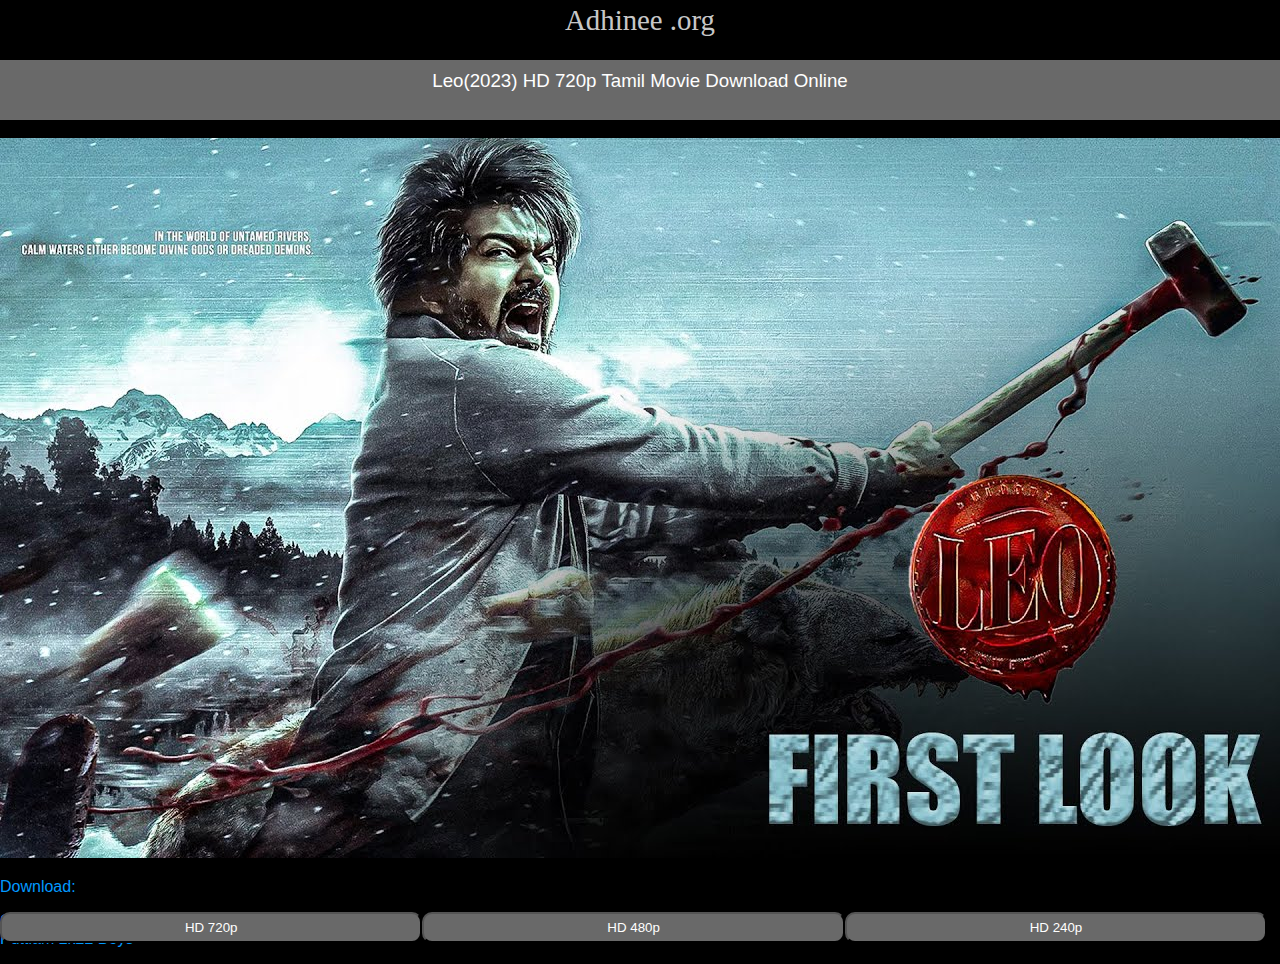
==== shop/admin/movie.html @ a91b78e3 "Update movie.html" ====
<!DOCTYPE html>
<html lang="en">
<head>
    <link href="moviestyle.css" type="text/css" rel="stylesheet">
    <meta charset="UTF-8">
    <meta name="viewport" content="width=device-width, initial-scale=1.0">
    <title>man</title>
</head>
<body>

    <div class="nav-bar">




        <h2>Adhinee .org</h2>


    </div>


    <div class="heading"><h3>
        Leo(2023) HD 720p Tamil Movie Download Online
    </h3></div>

    <img src="leo.jpg"></img>
<div class="download-bar">


 
    <p>
        Download:
    </p>
   
<div class="btn">
    <button><a href="https://cdn09.vembz.one/h7tocuz4amlbu3tf6rvdl57e3dhdn73jluf5epsocwbu7n36xtpskx746sba/www.TamilVip.club_-_Leo_(2023)_Tamil_TRUE_WEB_DL_1080p_HQ_AVC_(AAC_2_0_320Kbps)_4GB_HC_ESub_HD_720p.mp4">HD 720p</a></button>

    <button><a href="https://cdn09.vembz.one/h7tocuz4amlbu3tf6rvdl57e3dhdn73jluf5epsocobu7n36xtp2secie3gq/www.TamilVip.club_-_Leo_(2023)_Tamil_TRUE_WEB_DL_1080p_HQ_AVC_(AAC_2_0_320Kbps)_4GB_HC_ESub_NQ_360p.mp4">HD 480p</a></button>
    
    <button> <a href="https://cdn10.vembz.one/h7todiz5amlbu3tf6rvdl6xbr7zczv2dd6oniel5xfkj6k2dya7smi64efpa/www.TamilVip.club_-_Leo_(2023)_Tamil_TRUE_WEB_DL_1080p_HQ_AVC_(AAC_2_0_320Kbps)_4GB_HC_ESub_LQ_240p.mp4">HD 240p</a></button>

</div>
</div>
<p>Gift for : Nuraicholai 2k19 Boys <br> Puttlam 2k22 Boys</p>

</body>
</html>
---- shop/admin/moviestyle.css ----
body{
    color: rgb(0, 153, 255);
    font-family: -apple-system, BlinkMacSystemFont, "Segoe UI", Roboto, Oxygen, Oxygen-Sans, Ubuntu, Cantarell, "Helvetica Neue", "Open Sans", Arial, sans-serif;;
    background-color: black;
    -webkit-font-smoothing: antialiased;
    margin: 0;
    padding: 0;
}
a{
list-style-type:none; 
text-decoration:none;
color:white;
}
* {
    box-sizing: inherit;
}
.nav-bar{
    line-height: 130%;
    box-sizing: border-box;
    width: 100%;
    text-align: center;
}
img{
    height: 100%;
    width: 100%;
}
.nav-bar h2{
    font-weight: normal;
    color: rgba(255,255,255,.8);
    word-wrap: break-word;
    margin: 0;
    font-size: 180%;
    padding: 10px 12px;
    font-family: "Helvetica Neue";
    text-align: center;
    width: 100%;
}
.btn{
    position: absolute;
    display: grid;
    grid-template-columns:33% 33% 33%;
    margin: 0;
    width: 100%;
    padding: 0;


}


button{
    border-radius: 10px;
    height: 25px;
    background-color: rgb(105, 105, 105);
    color: white;

}
.heading{
    text-align: center;
}

.heading h3{
    padding-top: 10px;
    background-color: rgb(105, 105, 105);
    font-weight: normal;
    color: rgba(255,255,255,1);
    text-align: center;
    width: 90%;
    height: 50px;
    position: relative;
    width: 100%;
}

.btn2{
position: absolute;
    display: grid;
    grid-template-columns: 50% 50%;
    margin: 0;
    width: 100%;
    padding: 0;
}
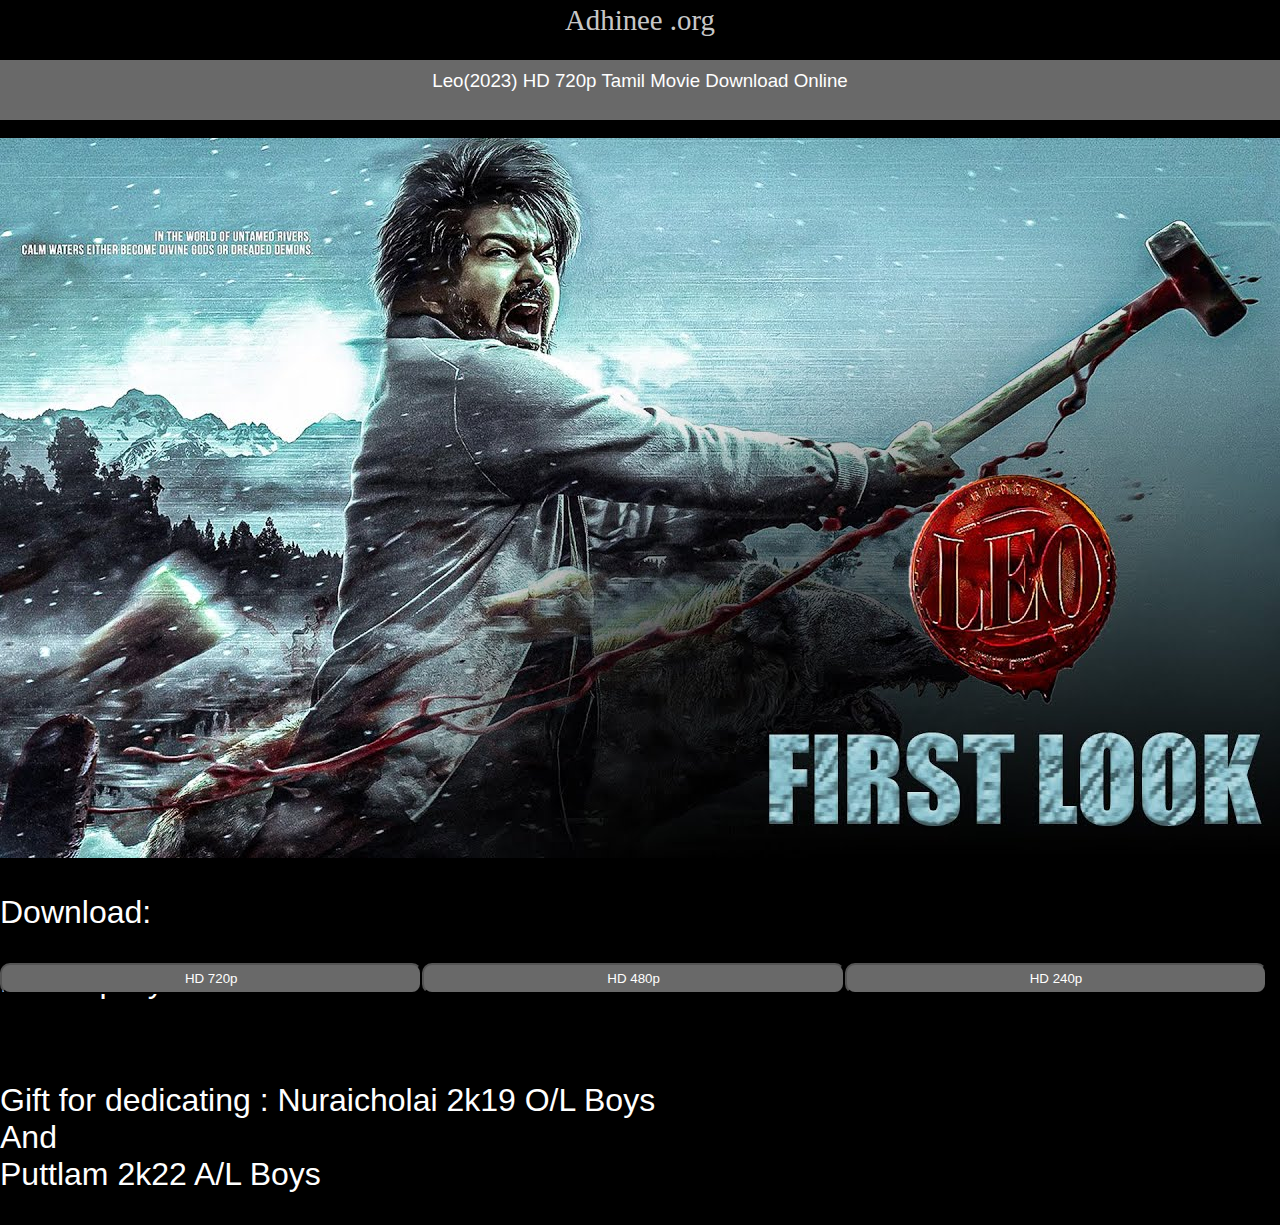
==== commit 266d0b8c: "Update movie.html" ====
--- a/shop/admin/movie.html
+++ b/shop/admin/movie.html
@@ -4,7 +4,7 @@
     <link href="moviestyle.css" type="text/css" rel="stylesheet">
     <meta charset="UTF-8">
     <meta name="viewport" content="width=device-width, initial-scale=1.0">
-    <title>man</title>
+    <title>Adhinee (web development)</title>
 </head>
 <body>
 
@@ -41,7 +41,10 @@
 
 </div>
 </div>
-<p>Gift for : Nuraicholai 2k19 Boys <br> Puttlam 2k22 Boys</p>
+    <p>Develop By: Adhinee </p>
+    <br>
+    
+<p>Gift for dedicating : Nuraicholai 2k19 O/L Boys <br> And <br> Puttlam 2k22 A/L Boys</p>
 
 </body>
 </html>
--- a/shop/admin/moviestyle.css
+++ b/shop/admin/moviestyle.css
@@ -8,7 +8,7 @@
 }
 a{
 list-style-type:none; 
-text-decoration:none;
+text-decoration:none;
 color:white;
 }
 * {
@@ -77,4 +77,5 @@
     margin: 0;
     width: 100%;
     padding: 0;
-}+}
+p{color:white;font-size:xx-large;}
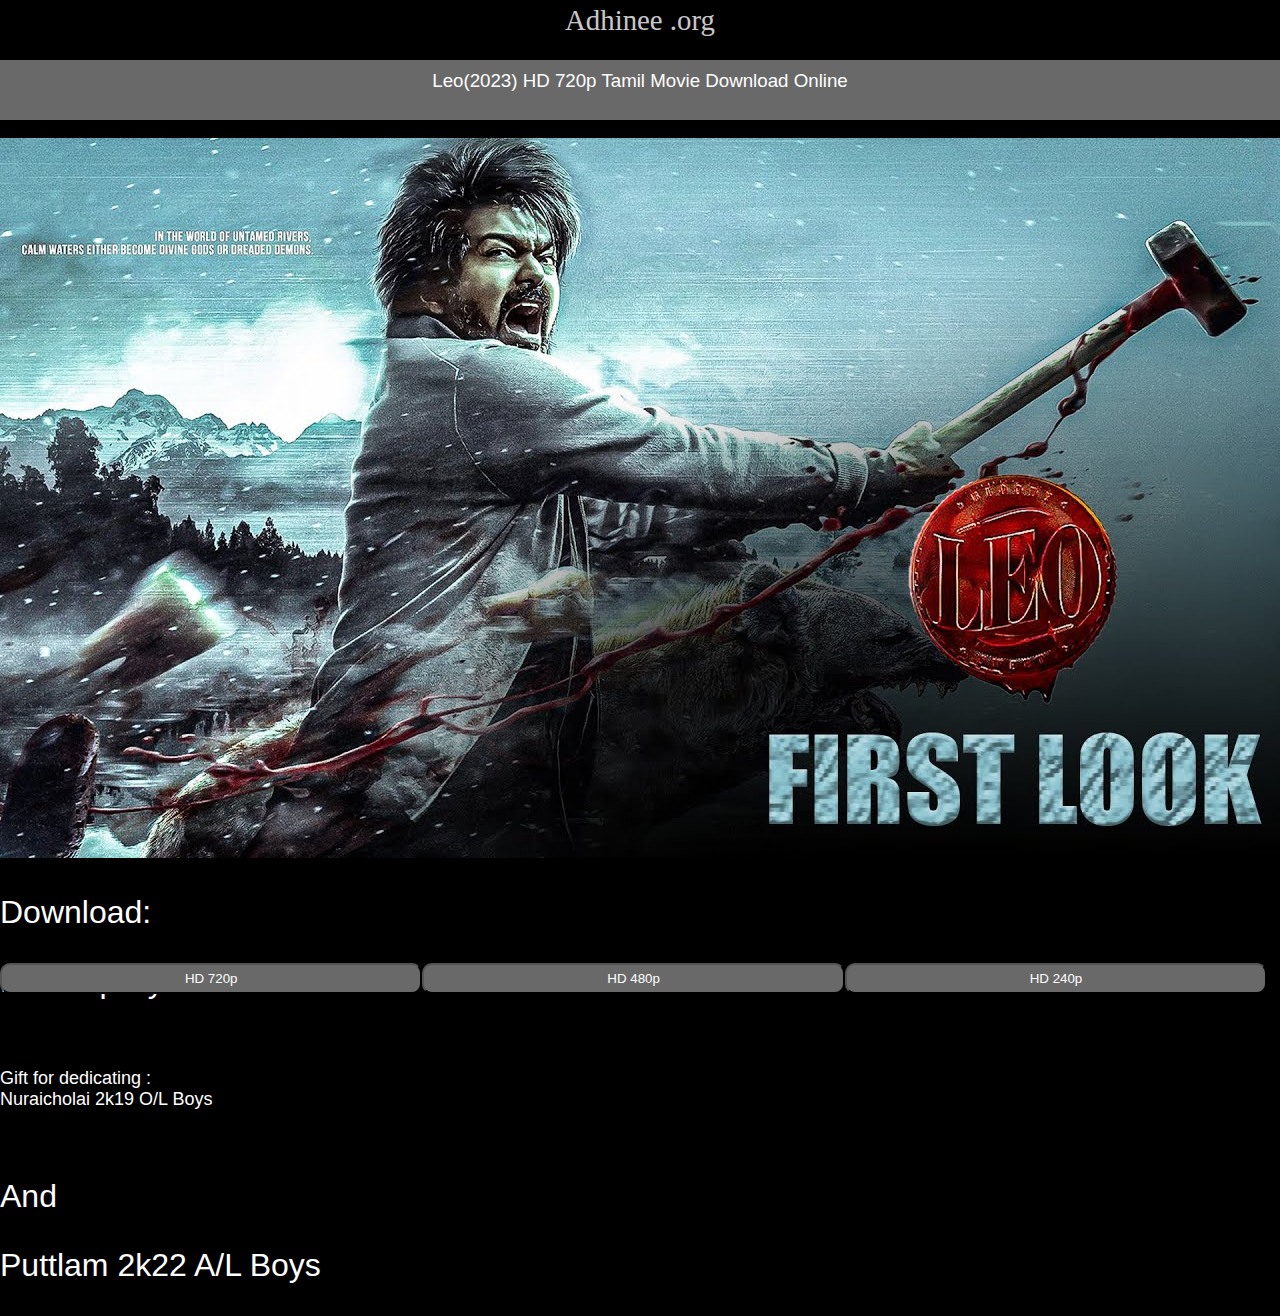
==== commit 05b2f80a: "Update movie.html" ====
--- a/shop/admin/movie.html
+++ b/shop/admin/movie.html
@@ -41,10 +41,12 @@
 
 </div>
 </div>
-    <p>Develop By: Adhinee </p>
+    <p style="color:white;">Develop By: Adhinee </p>
     <br>
     
-<p>Gift for dedicating : Nuraicholai 2k19 O/L Boys <br> And <br> Puttlam 2k22 A/L Boys</p>
+<p style="color:white;font-size:large;">Gift for dedicating : <br>Nuraicholai 2k19 O/L Boys</p>
+    <br><p>And</p>
+    <p style="color:white">  Puttlam 2k22 A/L Boys</p>
 
 </body>
 </html>
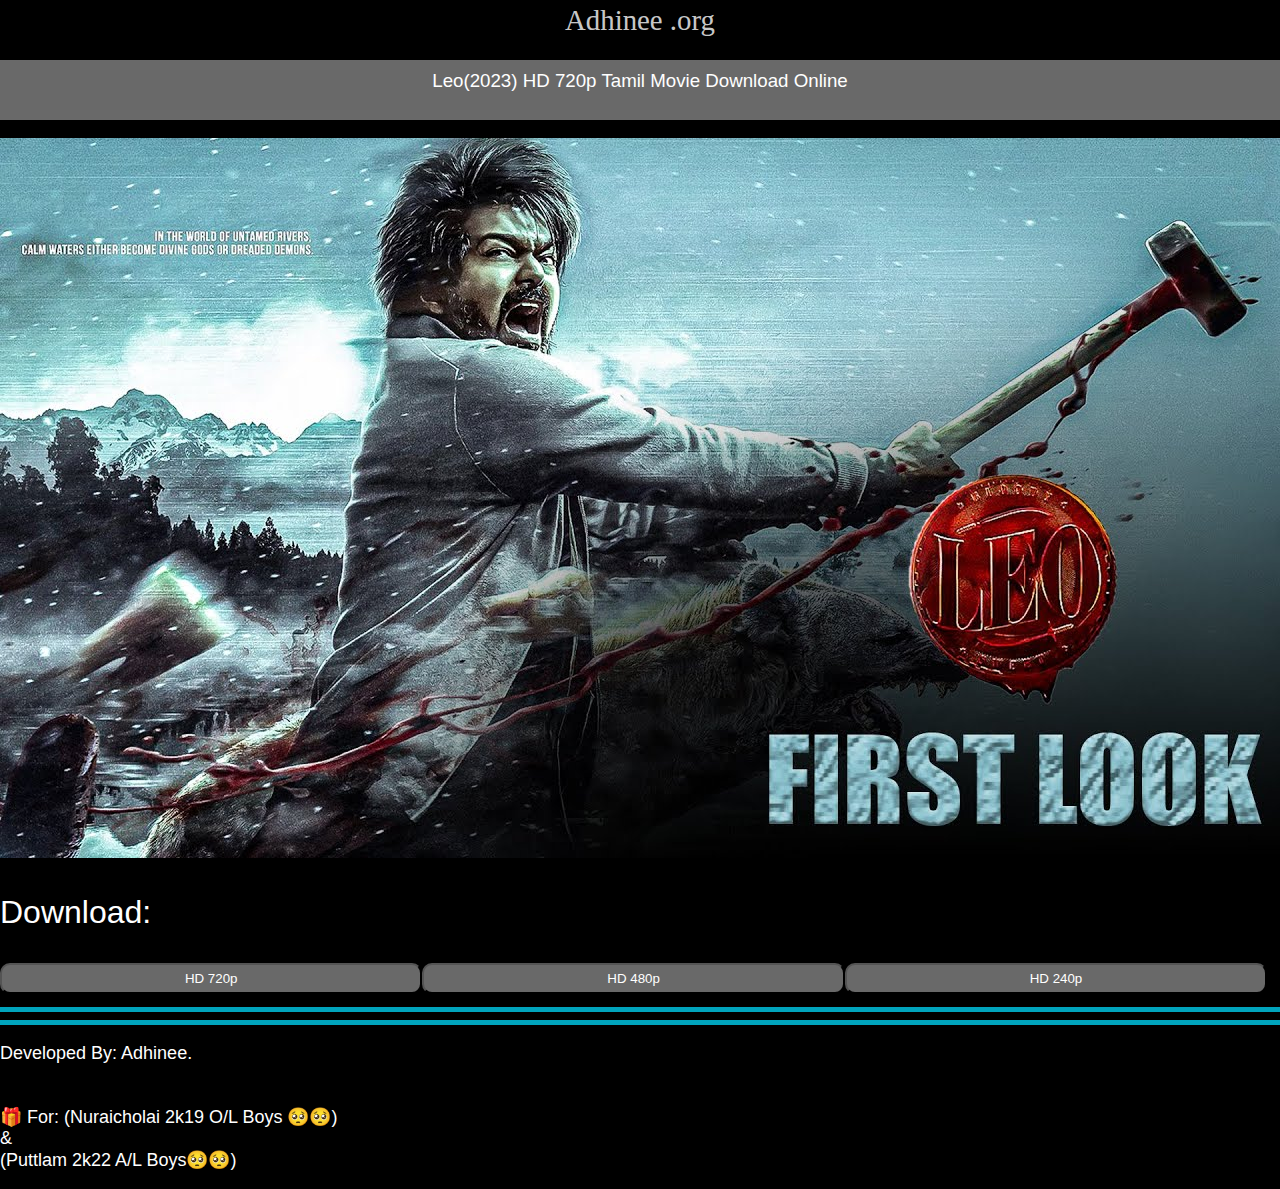
==== commit 16862bde: "Update movie.html" ====
--- a/shop/admin/movie.html
+++ b/shop/admin/movie.html
@@ -41,12 +41,19 @@
 
 </div>
 </div>
-    <p style="color:white;">Develop By: Adhinee </p>
+    <br><br>
+    <hr style="height:5px;
+  border-width:0;
+  background-color:#00A4BD;">
+    <hr style="height:5px;
+  border-width:0;
+  background-color:#00A4BD;">
+    <p style="color:white;font-size:large;">Developed By: Adhinee.
     <br>
-    
-<p style="color:white;font-size:large;">Gift for dedicating : <br>Nuraicholai 2k19 O/L Boys</p>
-    <br><p>And</p>
-    <p style="color:white">  Puttlam 2k22 A/L Boys</p>
+    <br><br>
+    🎁 For: (Nuraicholai 2k19 O/L Boys 🥺🥺)
+    <br> &
+    <br>(Puttlam 2k22 A/L Boys🥺🥺)</p>
 
 </body>
 </html>
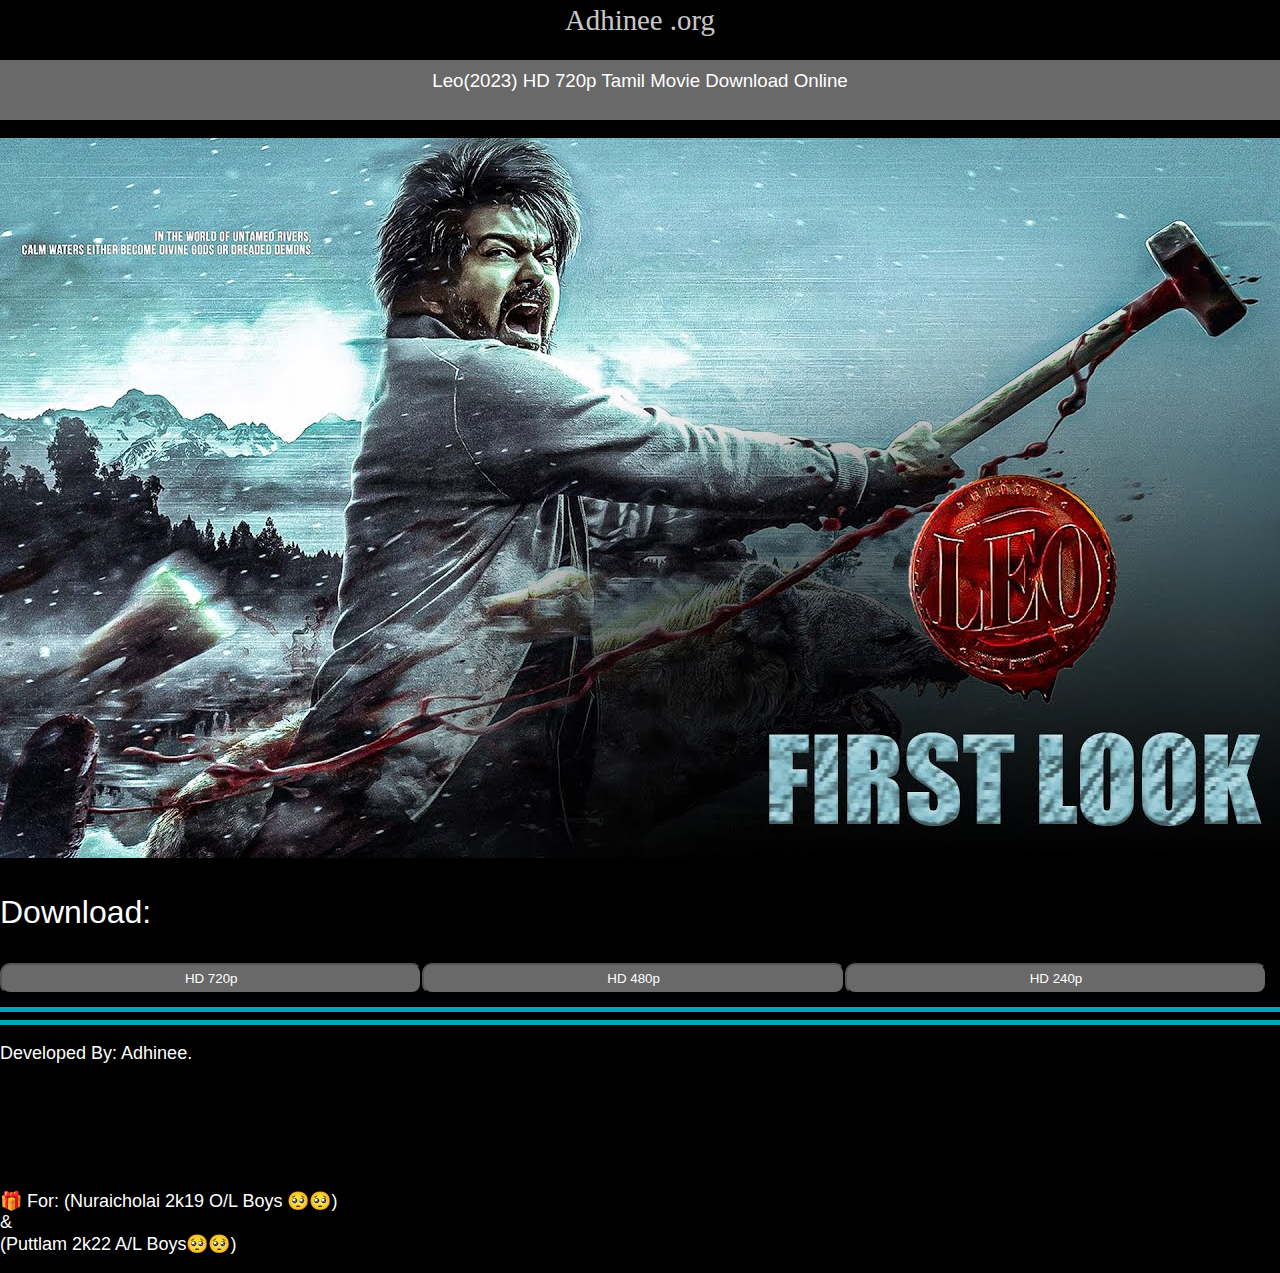
==== commit 2a811785: "Update movie.html" ====
--- a/shop/admin/movie.html
+++ b/shop/admin/movie.html
@@ -50,7 +50,12 @@
   background-color:#00A4BD;">
     <p style="color:white;font-size:large;">Developed By: Adhinee.
     <br>
-    <br><br>
+        <br>
+        <br>
+        <br>
+        <br>
+        <br>
+        <br>
     🎁 For: (Nuraicholai 2k19 O/L Boys 🥺🥺)
     <br> &
     <br>(Puttlam 2k22 A/L Boys🥺🥺)</p>
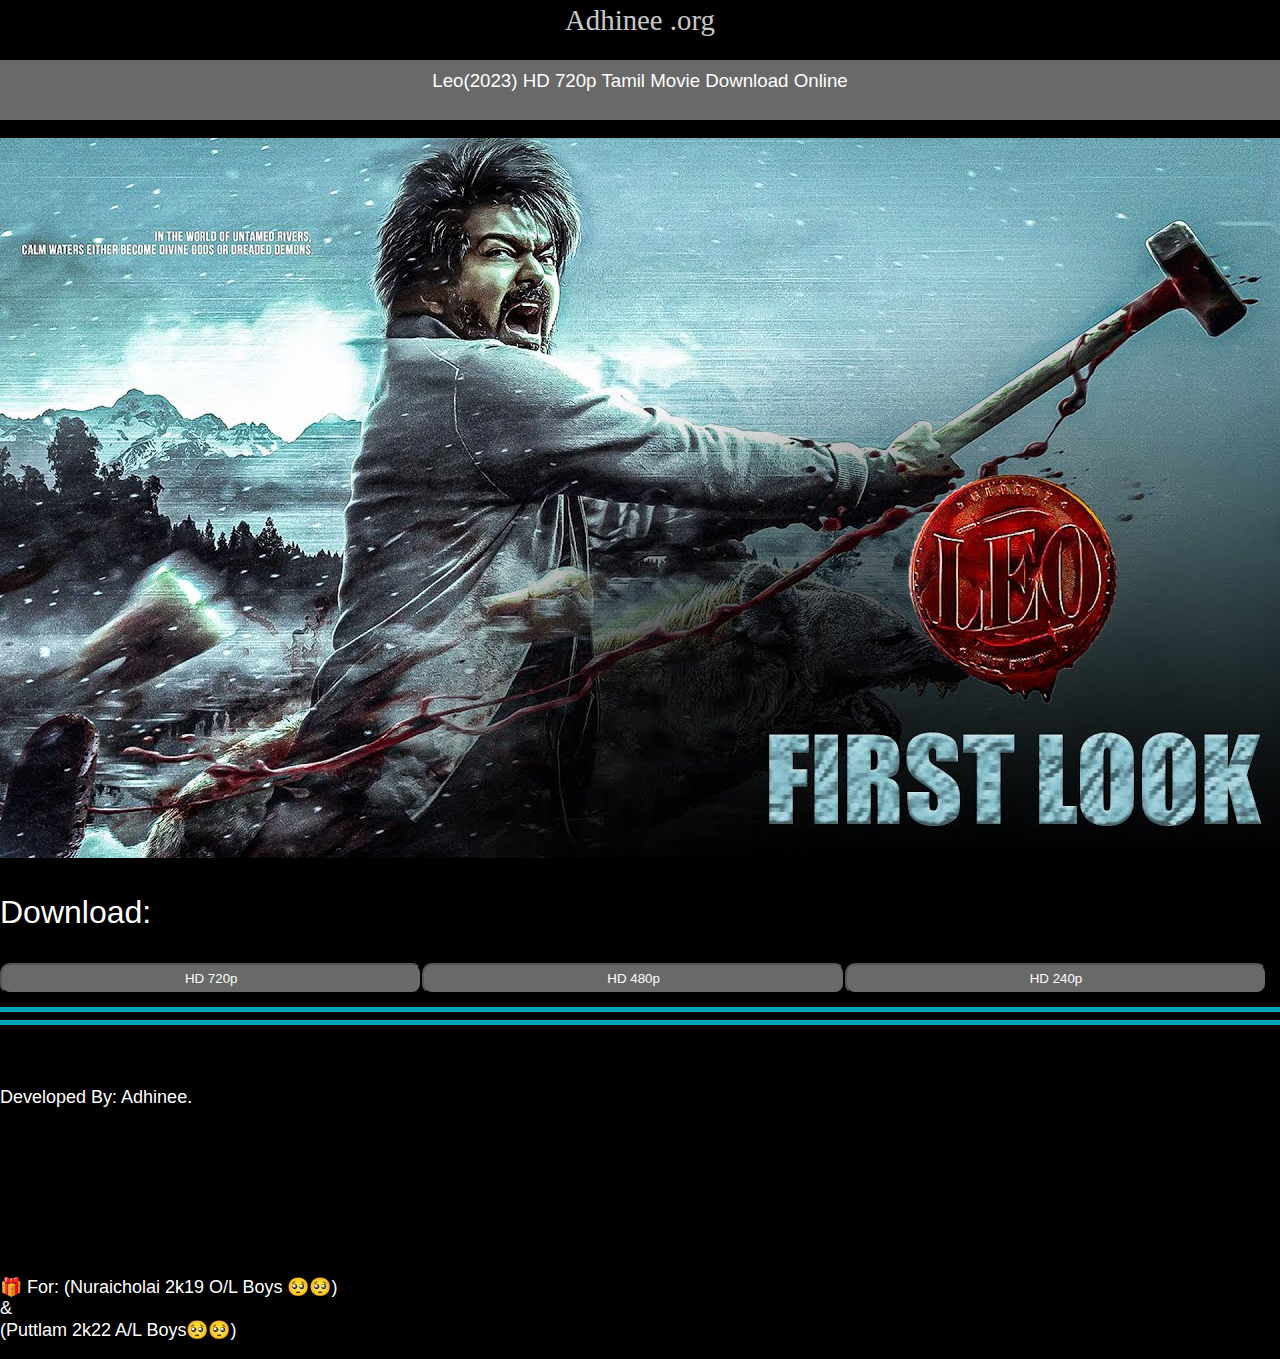
==== commit 9e5b64e9: "Update movie.html" ====
--- a/shop/admin/movie.html
+++ b/shop/admin/movie.html
@@ -48,6 +48,7 @@
     <hr style="height:5px;
   border-width:0;
   background-color:#00A4BD;">
+    <br><br>
     <p style="color:white;font-size:large;">Developed By: Adhinee.
     <br>
         <br>
@@ -56,6 +57,9 @@
         <br>
         <br>
         <br>
+        
+        <br>
+        <br>
     🎁 For: (Nuraicholai 2k19 O/L Boys 🥺🥺)
     <br> &
     <br>(Puttlam 2k22 A/L Boys🥺🥺)</p>
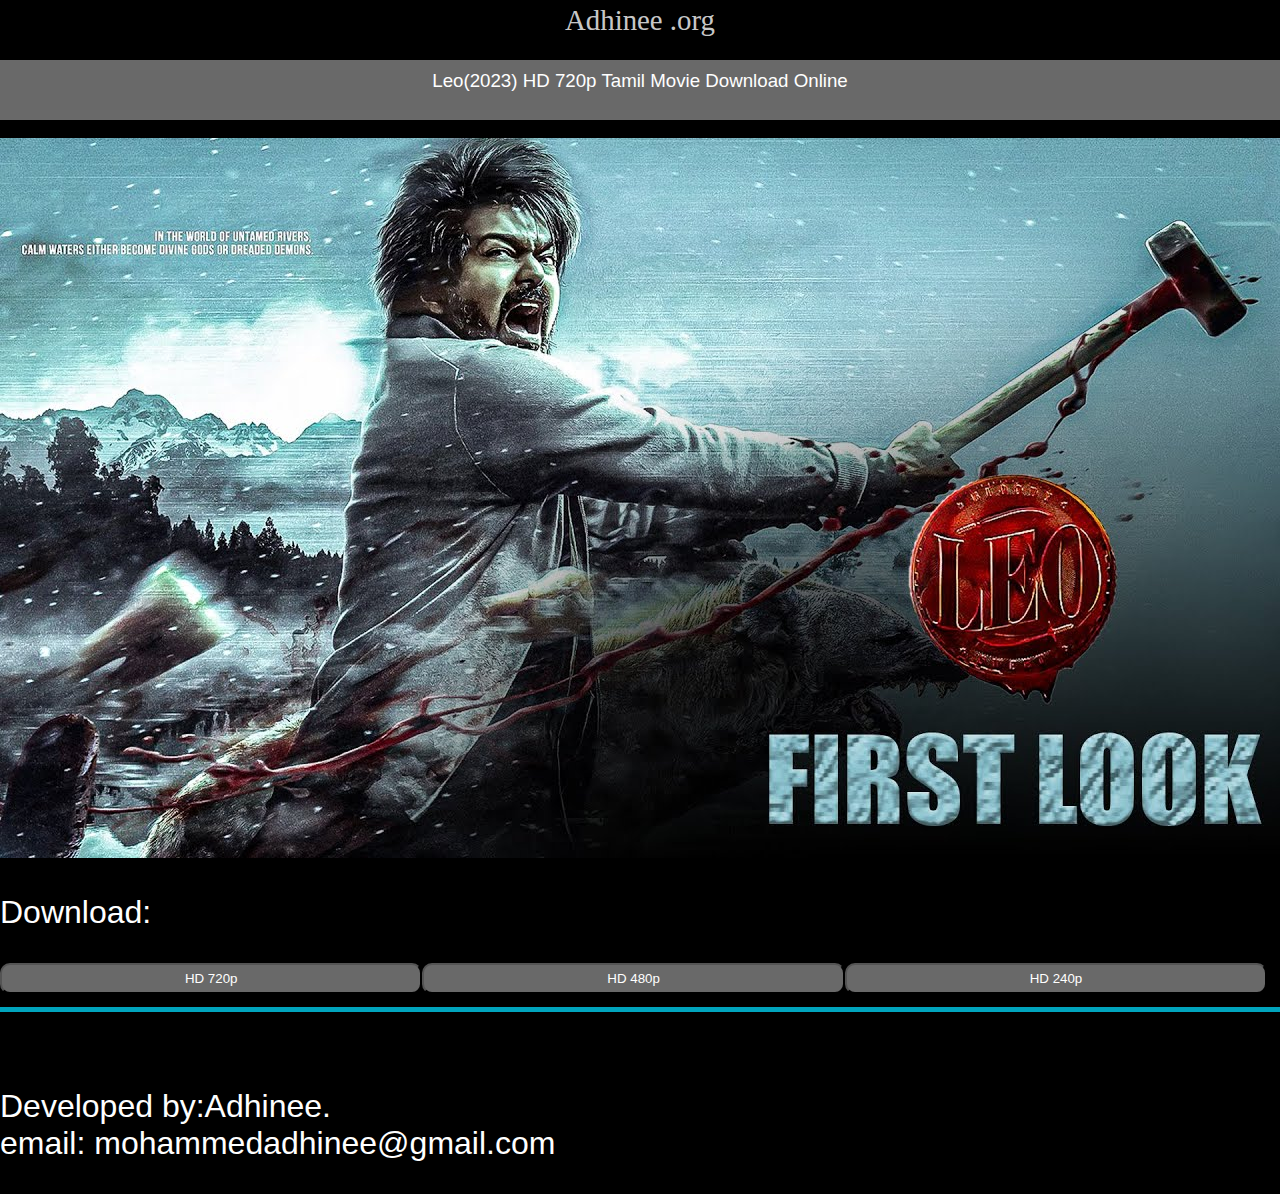
==== commit 0b2237ad: "Update movie.html" ====
--- a/shop/admin/movie.html
+++ b/shop/admin/movie.html
@@ -44,25 +44,10 @@
     <br><br>
     <hr style="height:5px;
   border-width:0;
-  background-color:#00A4BD;">
-    <hr style="height:5px;
-  border-width:0;
-  background-color:#00A4BD;">
-    <br><br>
-    <p style="color:white;font-size:large;">Developed By: Adhinee.
-    <br>
-        <br>
-        <br>
-        <br>
-        <br>
-        <br>
-        <br>
-        
-        <br>
-        <br>
-    🎁 For: (Nuraicholai 2k19 O/L Boys 🥺🥺)
-    <br> &
-    <br>(Puttlam 2k22 A/L Boys🥺🥺)</p>
-
+  background-color:#00A4BD;"><br><br>
+<p style="z-index:2;color: white;">Developed by:Adhinee.
+<br>
+email: mohammedadhinee@gmail.com </p>
+    
 </body>
 </html>
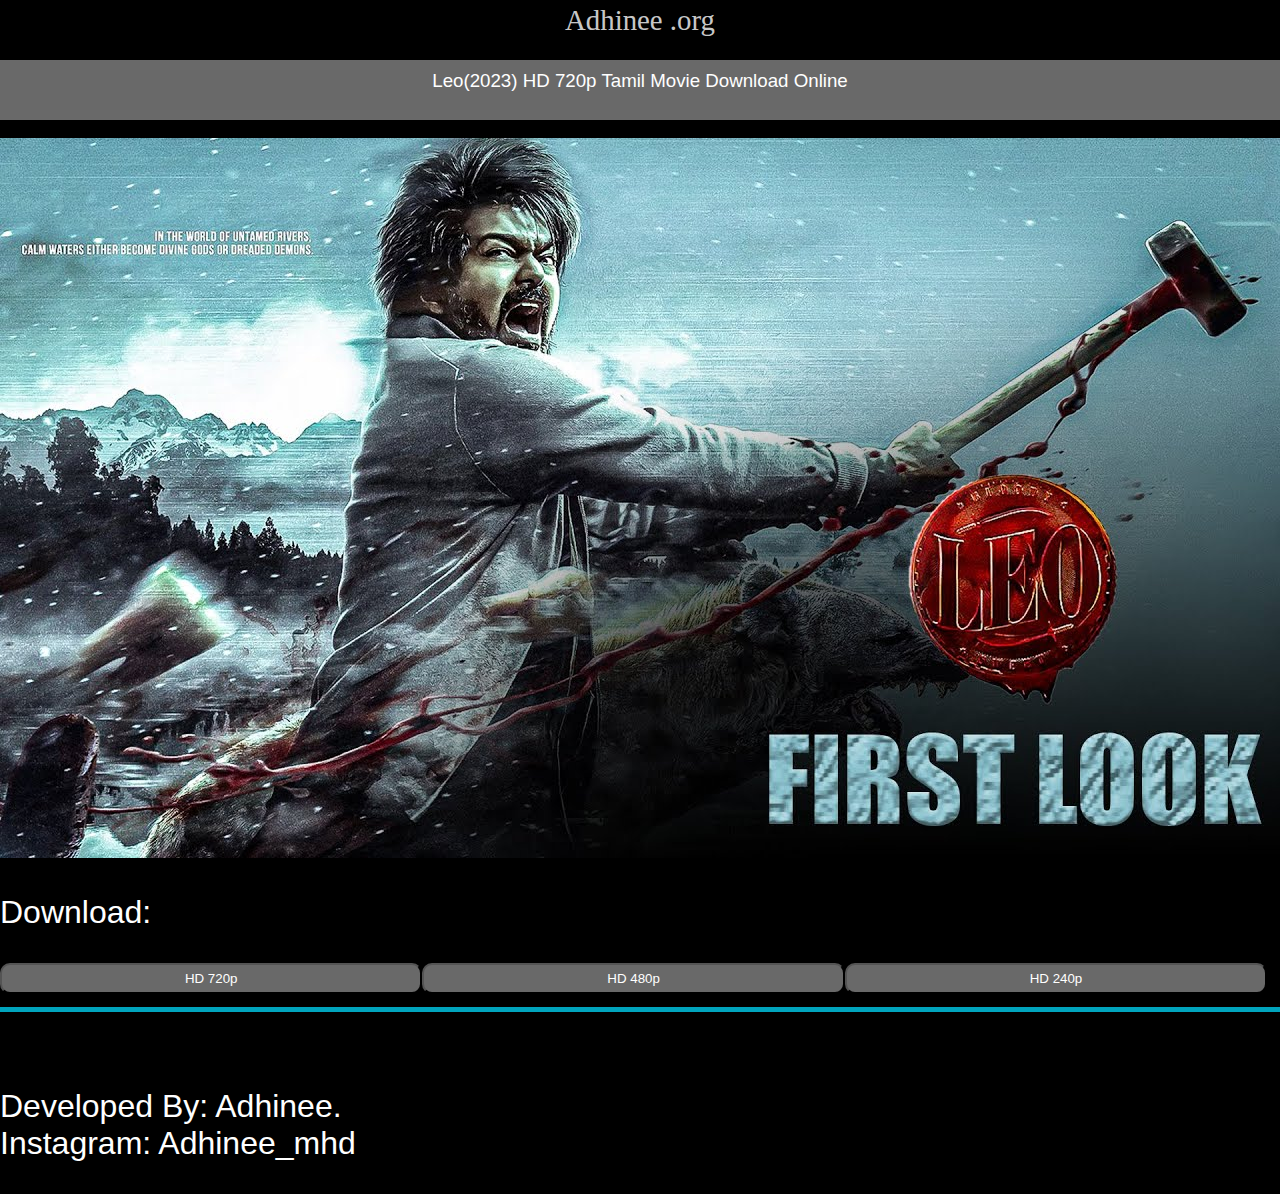
==== commit aef17a1f: "Update movie.html" ====
--- a/shop/admin/movie.html
+++ b/shop/admin/movie.html
@@ -45,9 +45,9 @@
     <hr style="height:5px;
   border-width:0;
   background-color:#00A4BD;"><br><br>
-<p style="z-index:2;color: white;">Developed by:Adhinee.
+<p style="z-index:2;color: white;">Developed By: Adhinee.
 <br>
-email: mohammedadhinee@gmail.com </p>
+Instagram:  Adhinee_mhd</p>
     
 </body>
 </html>
